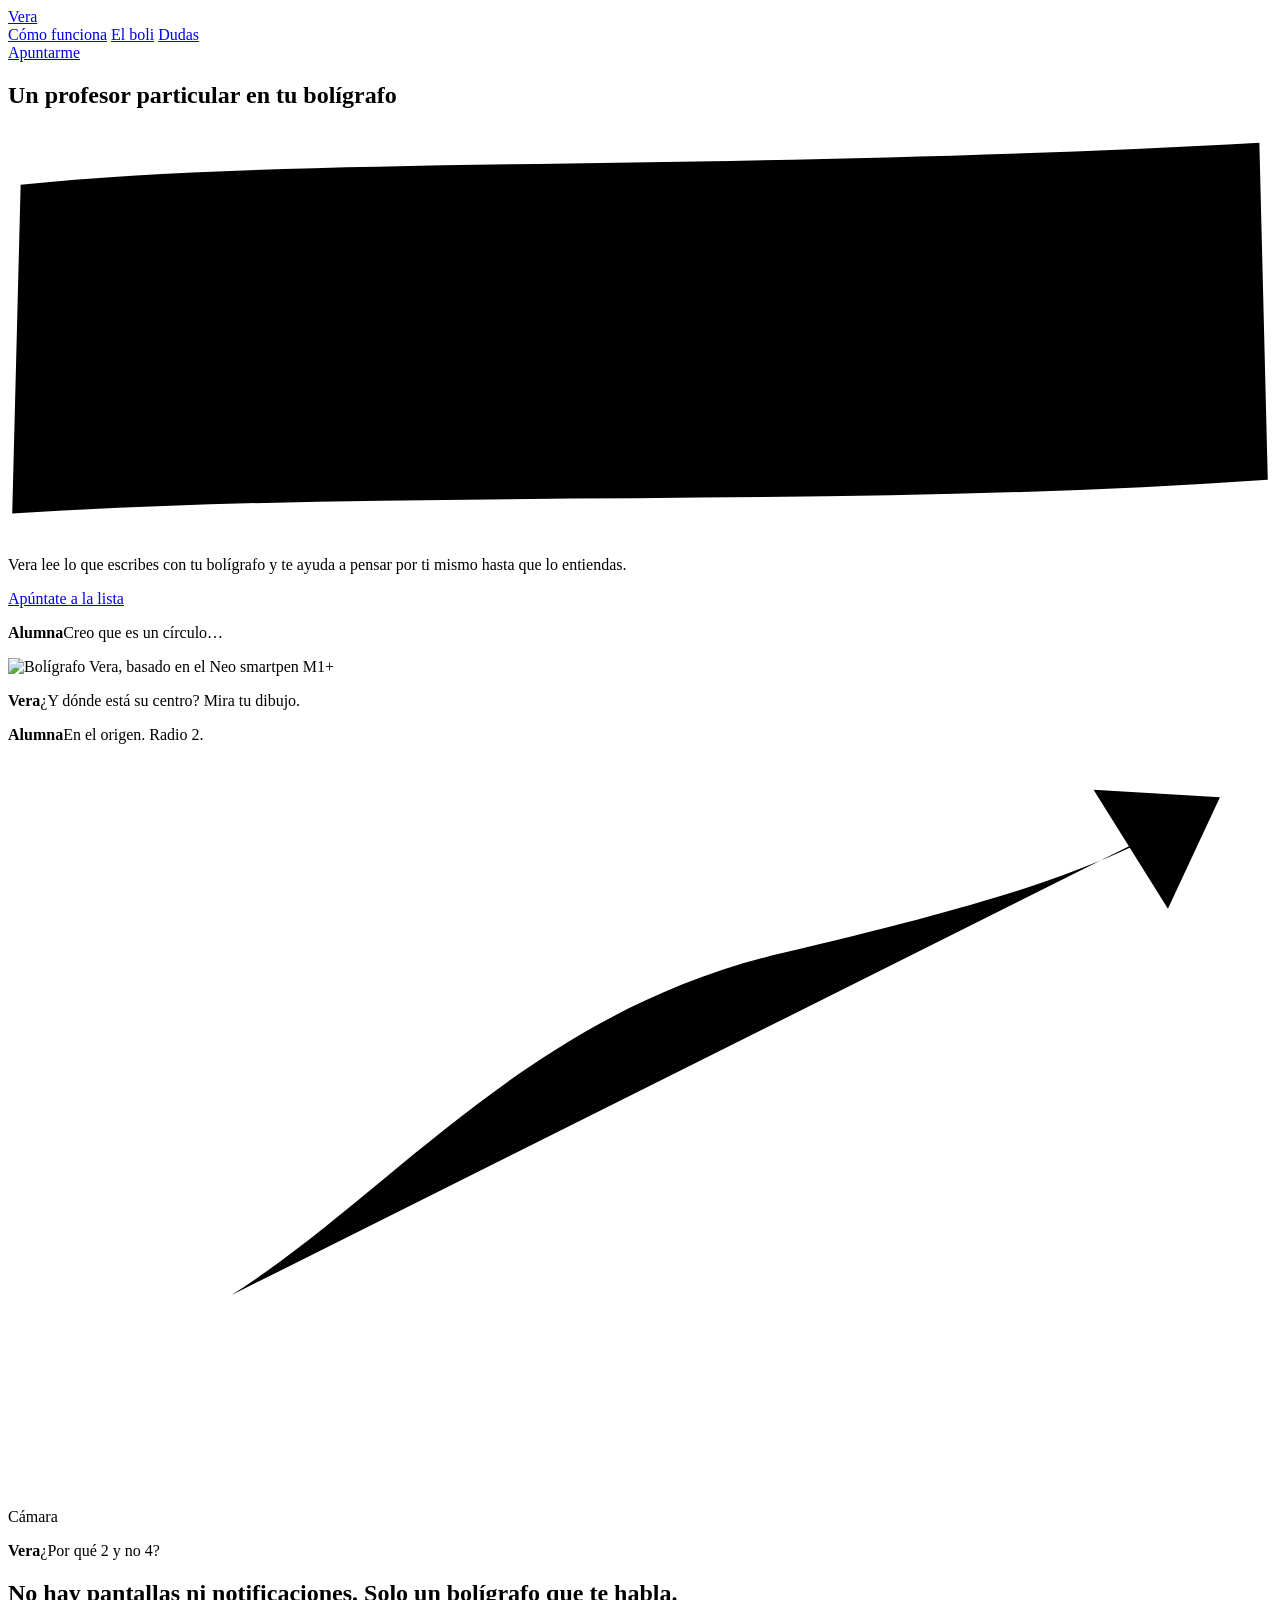
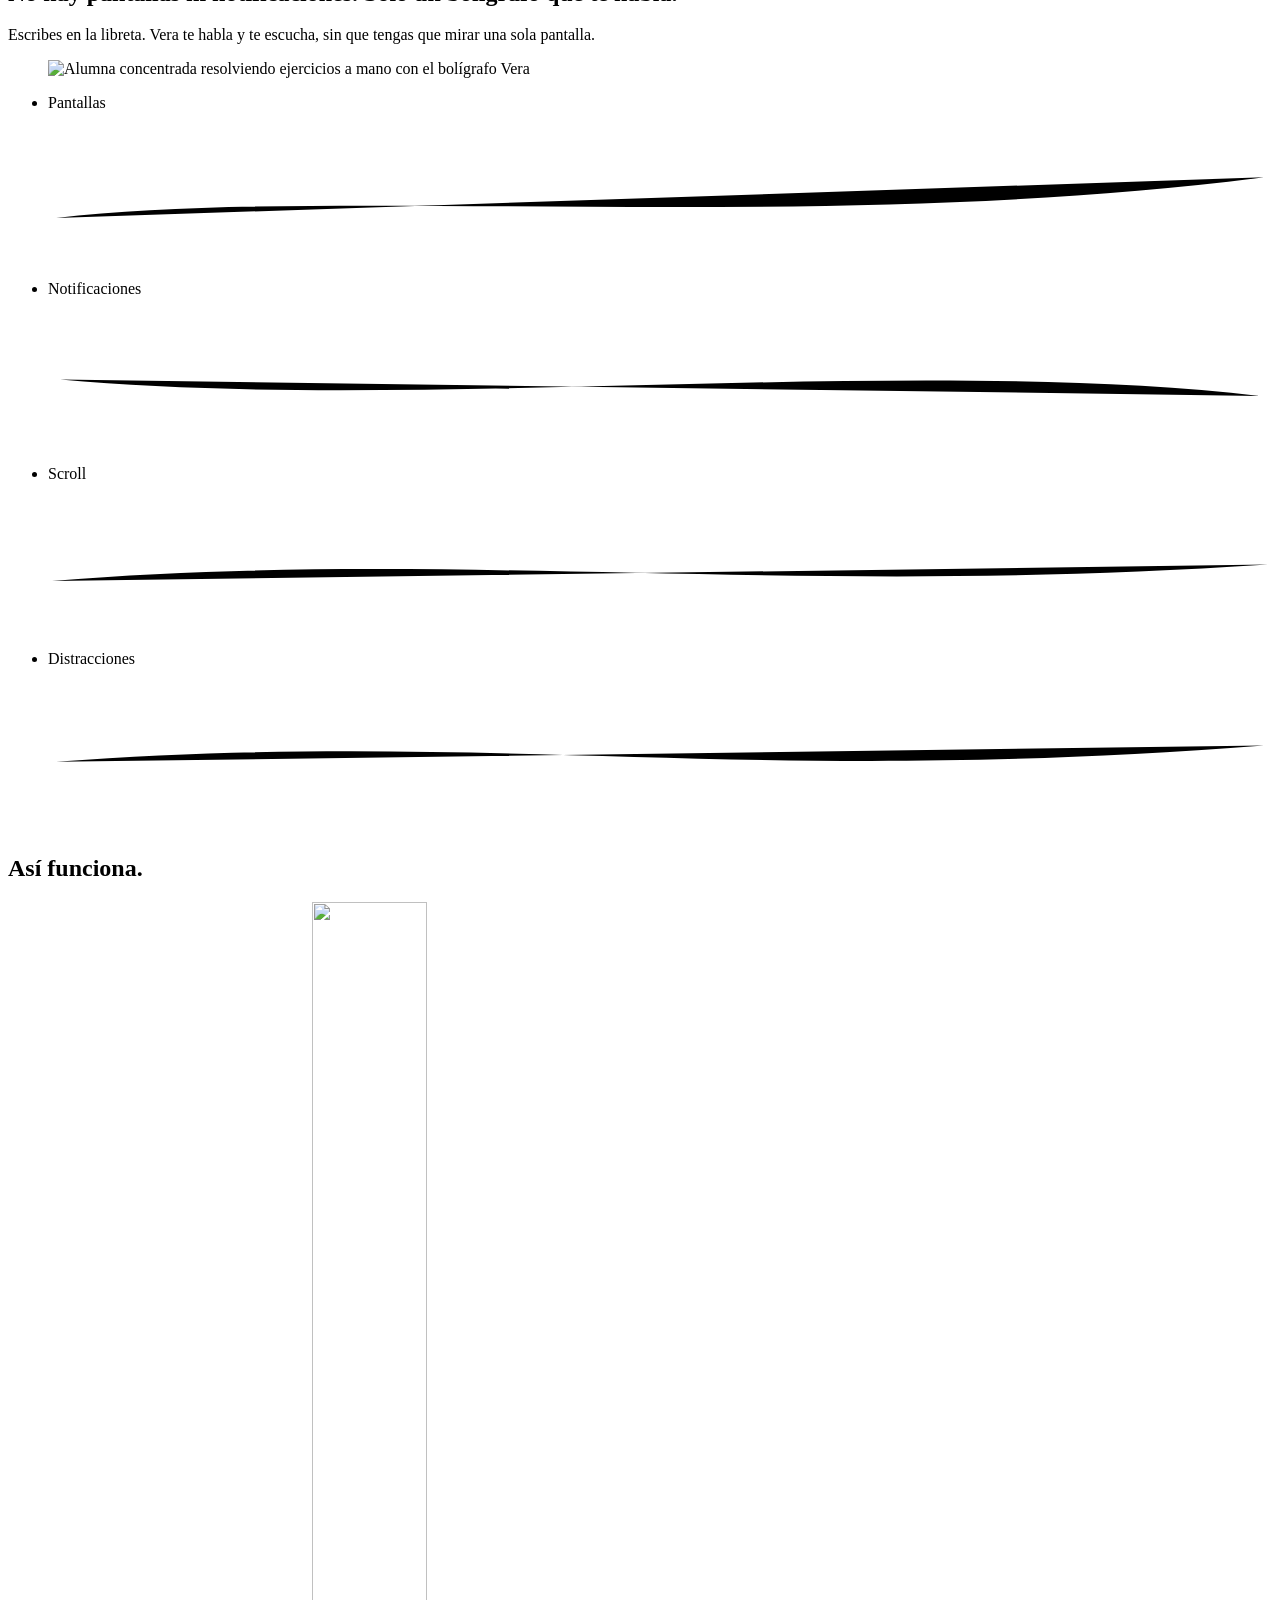
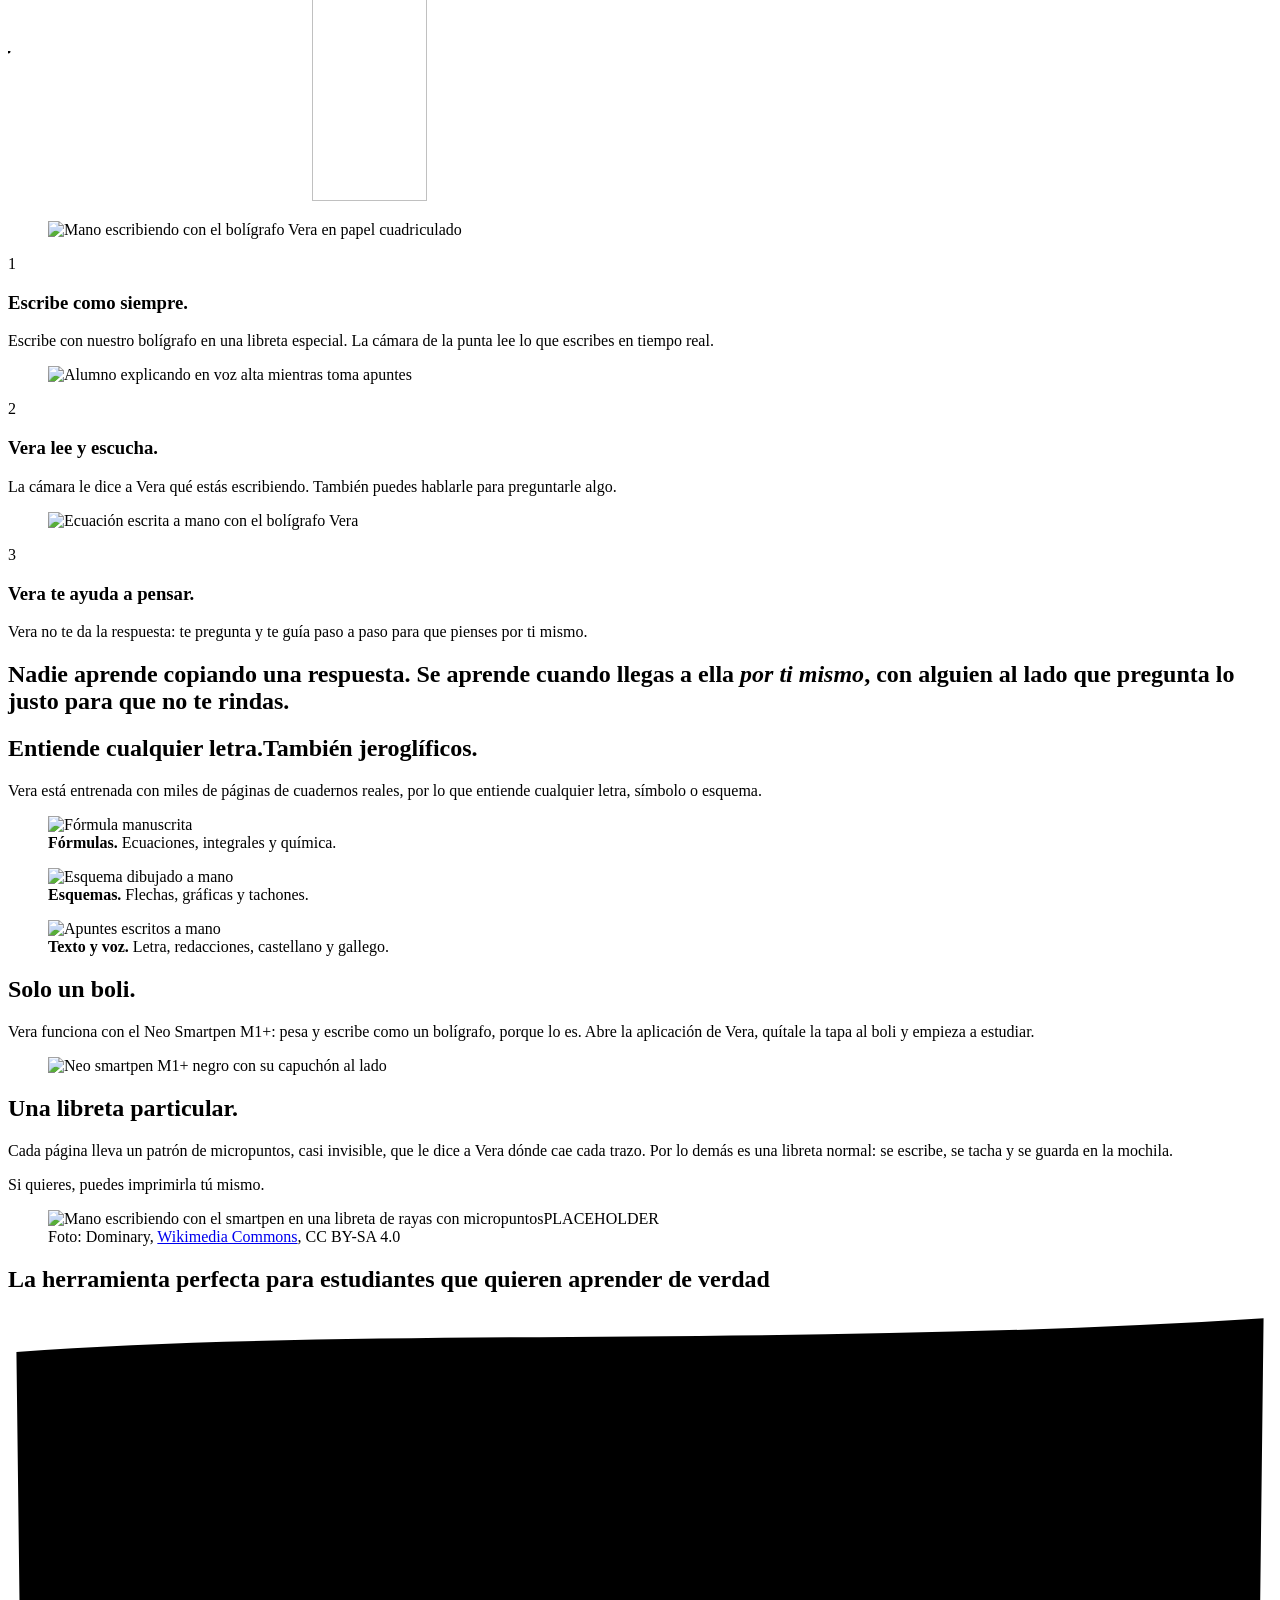
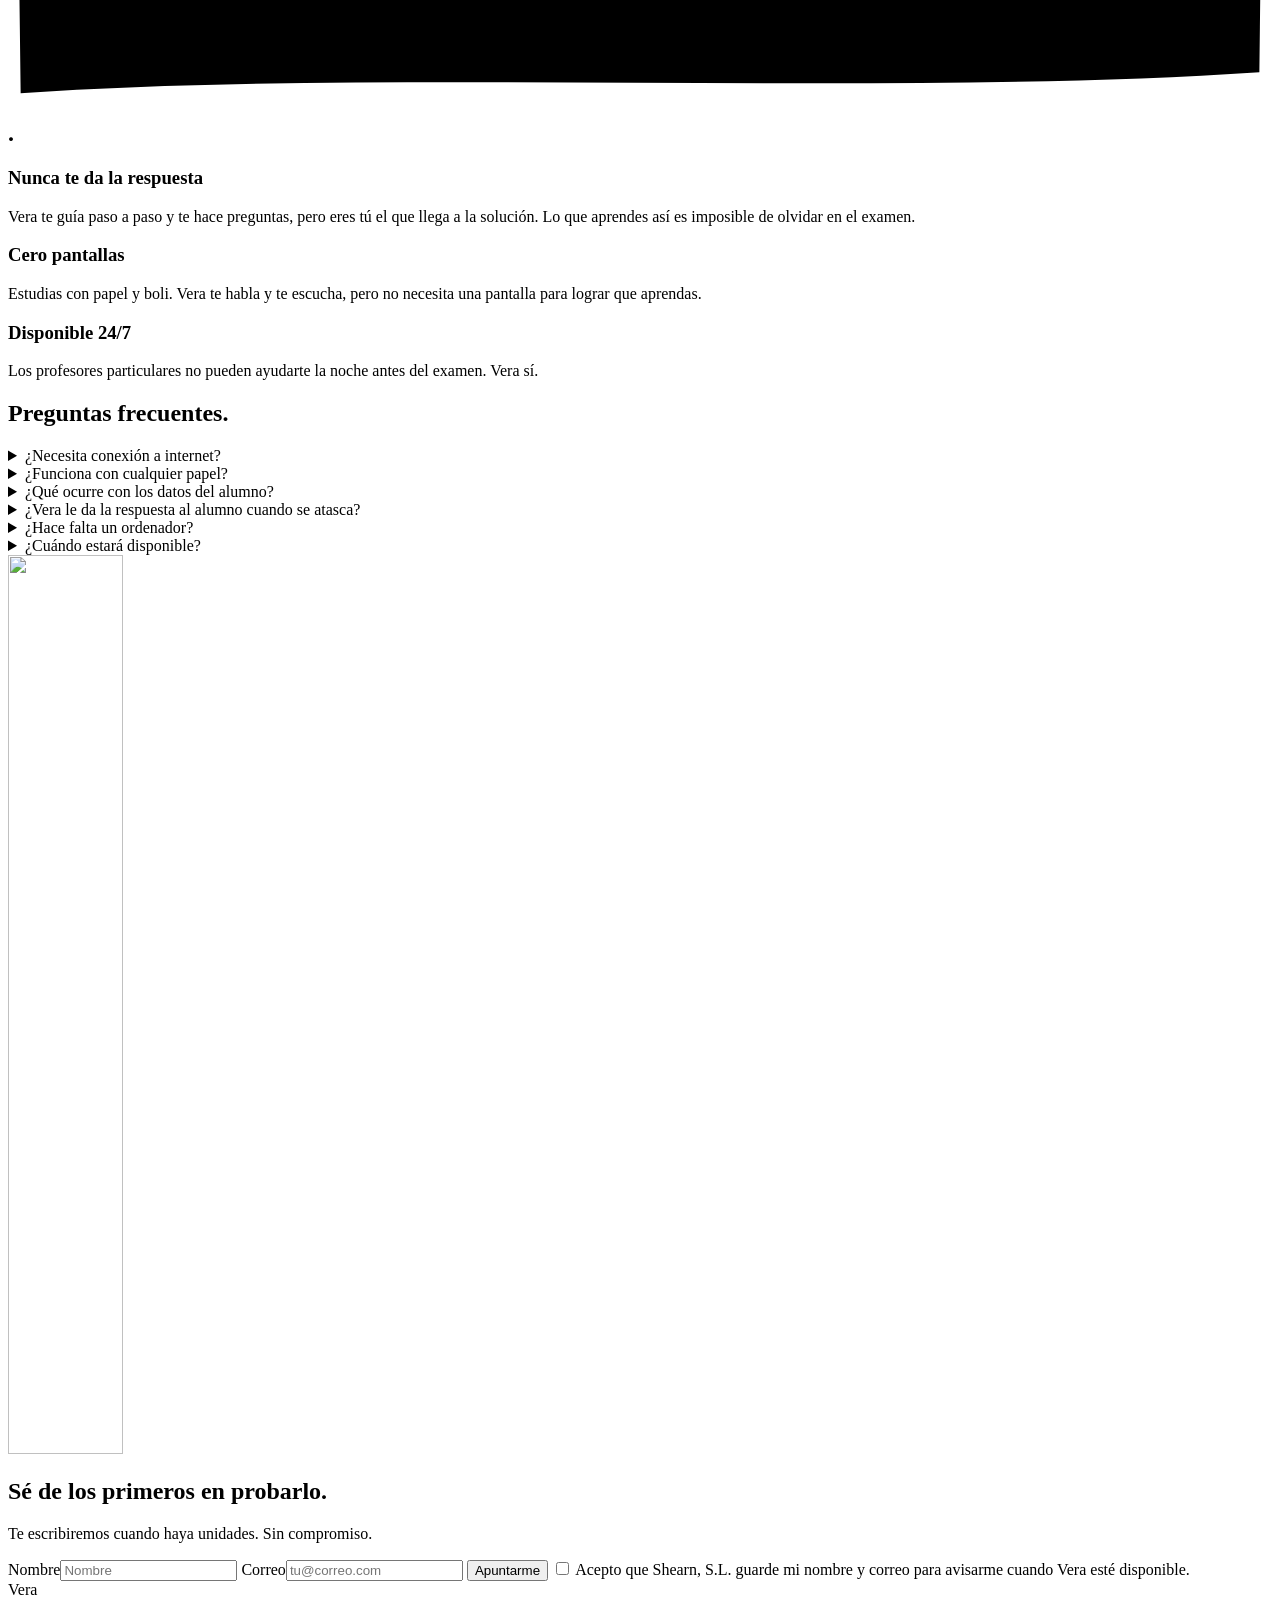
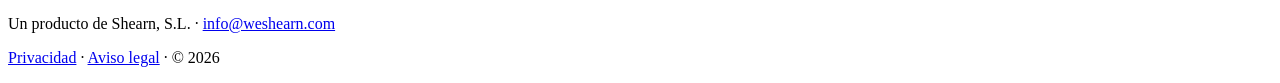
==== public/vera/index.html @ 35febda1 "feat(vera): nueva landing estática de Vera en /vera Trae la landing rediseñada de la rama cese (marc" ====
<!doctype html>
<html lang="es">
<head>
<meta charset="utf-8">
<meta name="viewport" content="width=device-width, initial-scale=1">
<title>Vera · Un profesor particular en tu bolígrafo</title>
<meta name="description" content="Vera es un profesor particular en tu bolígrafo: escucha cómo razonas mientras escribes en papel y te pregunta hasta que lo entiendes. Sin pantalla.">
<link rel="icon" href="/vera/img/favicon.svg" type="image/svg+xml">
<link rel="preconnect" href="https://cdn.jsdelivr.net" crossorigin>
<link rel="modulepreload" href="https://cdn.jsdelivr.net/npm/three@0.160.0/build/three.module.min.js" crossorigin>
<link rel="modulepreload" href="/vera/pen3d.js">
<link rel="preconnect" href="https://fonts.googleapis.com">
<link rel="preconnect" href="https://fonts.gstatic.com" crossorigin>
<link href="https://fonts.googleapis.com/css2?family=Fraunces:opsz,wght,SOFT,WONK@9..144,400..600,0..100,0..1&family=Inter+Tight:wght@400;500;600&family=Caveat:wght@600;700&display=swap" rel="stylesheet">
<link rel="stylesheet" href="/vera/estilos.css">
<link rel="stylesheet" href="/vera/pen3d.css">
</head>
<body>

<header class="bar">
  <a class="wordmark" href="#inicio">Vera</a>
  <nav aria-label="Secciones">
    <a href="#como">Cómo funciona</a>
    <a href="#boli">El boli</a>
    <a href="#dudas">Dudas</a>
  </nav>
  <a class="btn btn-sm" href="#lista">Apuntarme</a>
</header>

<main id="inicio">

  <section class="hero" aria-labelledby="titulo">
    <h1 id="titulo" class="rv">
      <span>Un profesor particular</span>
      <span>en tu <span class="mark">bolígrafo<svg viewBox="0 0 300 100" preserveAspectRatio="none" aria-hidden="true" focusable="false"><path d="M3 18 C 70 11, 170 15, 297 8 L 299 88 C 200 95, 96 90, 1 96 Z"/></svg></span></span>
    </h1>
    <p class="hero-sub rv">Vera lee lo que escribes con tu bolígrafo y te ayuda a pensar por ti mismo hasta que lo entiendas.</p>
    <div class="hero-actions rv">
      <a class="btn" href="#lista">Apúntate a la lista</a>
    </div>

    <div class="pen-stage" aria-label="El bolígrafo Vera con una conversación de ejemplo">
      <p class="bubble b-a"><b>Alumna</b>Creo que es un círculo…</p>
      <div class="pen-3d" data-pen3d data-tilt="18" aria-hidden="true"></div>
      <img class="pen" src="/vera/img/boli-m1.png" alt="Bolígrafo Vera, basado en el Neo smartpen M1+" width="115" height="899">
      <p class="bubble b-v"><b><i class="dot"></i>Vera</b>¿Y dónde está su centro? Mira tu dibujo.</p>
      <p class="bubble b-a2"><b>Alumna</b>En el origen. Radio 2.</p>
      <div class="cam-note" aria-hidden="true">
        <svg viewBox="0 0 170 100" focusable="false"><path class="cn-line" pathLength="1" d="M30 72 C 52 58, 70 34, 104 26 S 148 14, 162 6"/><path class="cn-head" pathLength="1" d="M146 4 L 163 5 L 156 20"/></svg>
        <span>Cámara</span>
      </div>
      <p class="bubble b-v2"><b><i class="dot"></i>Vera</b>¿Por qué 2 y no 4?</p>
    </div>
  </section>

  <section class="quiet" aria-labelledby="t-quiet">
    <h2 id="t-quiet" class="rv">No hay pantallas ni notificaciones. <span class="nowrap">Solo un bolígrafo que te habla.</span></h2>
    <p class="rv">Escribes en la libreta. Vera te habla y te escucha, sin que tengas que mirar una sola pantalla.</p>
    <figure class="wide rv">
      <img src="/vera/img/vera-concentrated.jpg" alt="Alumna concentrada resolviendo ejercicios a mano con el bolígrafo Vera" width="1800" height="1350" loading="lazy">
    </figure>
    <ul class="nopes" aria-label="Lo que Vera no tiene">
      <li class="rv" style="--k:0"><span>Pantallas<svg viewBox="0 0 300 40" preserveAspectRatio="none" aria-hidden="true" focusable="false"><path pathLength="1" d="M2 26 C 70 18, 190 30, 298 16"/></svg></span></li>
      <li class="rv" style="--k:1"><span>Notificaciones<svg viewBox="0 0 300 40" preserveAspectRatio="none" aria-hidden="true" focusable="false"><path pathLength="1" d="M3 20 C 90 28, 210 14, 297 24"/></svg></span></li>
      <li class="rv" style="--k:2"><span>Scroll<svg viewBox="0 0 300 40" preserveAspectRatio="none" aria-hidden="true" focusable="false"><path pathLength="1" d="M1 24 C 100 16, 180 28, 299 20"/></svg></span></li>
      <li class="rv" style="--k:3"><span>Distracciones<svg viewBox="0 0 300 40" preserveAspectRatio="none" aria-hidden="true" focusable="false"><path pathLength="1" d="M2 23 C 110 15, 170 29, 298 19"/></svg></span></li>
    </ul>
  </section>

  <section id="como" class="how" aria-labelledby="t-como">
    <h2 id="t-como" class="center rv">Así funciona.</h2>
    <div class="trail">
      <svg class="trail-svg" aria-hidden="true" focusable="false"><path class="trail-ink"/><circle class="trail-cap trail-tip" r="2.5"/></svg>
      <img class="trail-pen" src="/vera/img/boli-m1.png" alt="" aria-hidden="true" width="115" height="899">
      <article class="tstep">
        <figure class="rv"><img src="/vera/img/vera-writing.jpg" alt="Mano escribiendo con el bolígrafo Vera en papel cuadriculado" width="1600" height="569" loading="lazy" style="object-position:62% 50%"></figure>
        <span class="num" aria-hidden="true">1</span>
        <div class="ttext rv">
          <h3>Escribe como siempre.</h3>
          <p>Escribe con nuestro bolígrafo en una libreta especial. La cámara de la punta lee lo que escribes en tiempo real.</p>
        </div>
      </article>
      <article class="tstep flip">
        <figure class="rv"><img src="/vera/img/recog-language.jpg" alt="Alumno explicando en voz alta mientras toma apuntes" width="1800" height="1350" loading="lazy" style="object-position:55% 45%"></figure>
        <span class="num" aria-hidden="true">2</span>
        <div class="ttext rv">
          <h3>Vera lee y escucha.</h3>
          <p>La cámara le dice a Vera qué estás escribiendo. También puedes hablarle para preguntarle algo.</p>
        </div>
      </article>
      <article class="tstep">
        <figure class="rv"><img src="/vera/img/recog-math.jpg" alt="Ecuación escrita a mano con el bolígrafo Vera" width="711" height="762" loading="lazy" style="object-position:50% 62%"></figure>
        <span class="num" aria-hidden="true">3</span>
        <div class="ttext rv">
          <h3>Vera te ayuda a pensar.</h3>
          <p>Vera no te da la respuesta: te pregunta y te guía paso a paso para que pienses por ti mismo.</p>
        </div>
      </article>
    </div>
  </section>

  <section class="fill" aria-labelledby="t-fill">
    <div class="fill-pin">
      <h2 id="t-fill" class="fill-text">Nadie aprende copiando una respuesta. Se aprende cuando llegas a ella <em>por ti mismo</em>, con alguien al lado que pregunta lo justo para que no te rindas.</h2>
    </div>
  </section>

  <section class="reads" aria-labelledby="t-reads">
    <h2 id="t-reads" class="center rv">Entiende cualquier letra.<span class="also">También <span class="hand">jeroglíficos.</span></span></h2>
    <p class="center sub rv">Vera está entrenada con miles de páginas de cuadernos reales, por lo que entiende cualquier letra, símbolo o esquema.</p>
    <div class="trio">
      <figure class="rv"><img src="/vera/img/recog-math.jpg" alt="Fórmula manuscrita" width="711" height="762" loading="lazy"><figcaption><b>Fórmulas.</b> Ecuaciones, integrales y química.</figcaption></figure>
      <figure class="rv"><img src="/vera/img/recog-diagrams.jpg" alt="Esquema dibujado a mano" width="1600" height="1056" loading="lazy" style="object-position:40% 50%"><figcaption><b>Esquemas.</b> Flechas, gráficas y tachones.</figcaption></figure>
      <figure class="rv"><img src="/vera/img/recog-language.jpg" alt="Apuntes escritos a mano" width="1800" height="1350" loading="lazy" style="object-position:62% 50%"><figcaption><b>Texto y voz.</b> Letra, redacciones, castellano y gallego.</figcaption></figure>
    </div>
  </section>

  <section id="boli" class="pen-spec" aria-labelledby="t-boli">
    <div class="spec-text">
      <h2 id="t-boli" class="rv">Solo un boli.</h2>
      <p class="rv">Vera funciona con el Neo Smartpen M1+: pesa y escribe como un bolígrafo, porque lo es. Abre la aplicación de Vera, quítale la tapa al boli y empieza a estudiar.</p>
    </div>
    <figure class="rv"><img src="/vera/img/boli-negro.jpg" alt="Neo smartpen M1+ negro con su capuchón al lado" width="1000" height="600" loading="lazy"></figure>
  </section>

  <section class="pen-spec pen-spec-next flip" aria-labelledby="t-libreta">
    <div class="spec-text">
      <h2 id="t-libreta" class="rv">Una libreta particular.</h2>
      <p class="rv">Cada página lleva un patrón de micropuntos, casi invisible, que le dice a Vera dónde cae cada trazo. Por lo demás es una libreta normal: se escribe, se tacha y se guarda en la mochila.</p>
      <p class="print rv">Si quieres, puedes imprimirla tú mismo.</p>
    </div>
    <figure class="rv">
      <div class="ph"><img src="/vera/img/libreta-neo.jpg" alt="Mano escribiendo con el smartpen en una libreta de rayas con micropuntos" width="1600" height="961" loading="lazy"><span aria-hidden="true">PLACEHOLDER</span></div>
      <figcaption class="credit">Foto: Dominary, <a href="https://commons.wikimedia.org/wiki/File:Neo_smartpen_capture_what_is_written_on_paper.jpg">Wikimedia Commons</a>, CC BY-SA 4.0</figcaption>
    </figure>
  </section>

  <section class="who" aria-labelledby="t-who">
    <h2 id="t-who" class="center rv">La herramienta perfecta para estudiantes que quieren aprender <span class="mark">de verdad<svg viewBox="0 0 300 100" preserveAspectRatio="none" aria-hidden="true" focusable="false"><path d="M2 14 C 80 8, 190 13, 298 6 L 297 90 C 210 96, 90 89, 3 95 Z"/></svg></span>.</h2>
    <div class="who-cols">
      <div class="rv"><h3>Nunca te da la respuesta</h3><p>Vera te guía paso a paso y te hace preguntas, pero eres tú el que llega a la solución. Lo que aprendes así es imposible de olvidar en el examen.</p></div>
      <div class="rv"><h3>Cero pantallas</h3><p>Estudias con papel y boli. Vera te habla y te escucha, pero no necesita una pantalla para lograr que aprendas.</p></div>
      <div class="rv"><h3>Disponible 24/7</h3><p>Los profesores particulares no pueden ayudarte la noche antes del examen. Vera sí.</p></div>
    </div>
  </section>

  <section id="dudas" class="faq" aria-labelledby="t-dudas">
    <h2 id="t-dudas" class="center rv">Preguntas frecuentes.</h2>
    <div class="acc rv">
      <details>
        <summary>¿Necesita conexión a internet?</summary>
        <p>Sí. Basta con una conexión wifi básica o con el punto de acceso de un móvil. El procesamiento se realiza en nuestros servidores, por lo que el alumno no necesita consultar ninguna pantalla.</p>
      </details>
      <details>
        <summary>¿Funciona con cualquier papel?</summary>
        <p>No. Vera utiliza un papel especial con micrograbados que permiten identificar con precisión dónde escribe el alumno. Es económico y está incluido en la suscripción.</p>
      </details>
      <details>
        <summary>¿Qué ocurre con los datos del alumno?</summary>
        <p>Los ejercicios y las conversaciones quedan vinculados a la cuenta del centro o del tutor. Cumplimos con el RGPD y la LOPDGDD. Además, los datos de los alumnos nunca se utilizan para entrenar modelos de inteligencia artificial de uso general.</p>
      </details>
      <details>
        <summary>¿Vera le da la respuesta al alumno cuando se atasca?</summary>
        <p>No. Vera no resuelve los ejercicios por el alumno. Cuando detecta una dificultad, adapta la pregunta y ofrece orientación para ayudarle a avanzar por sí mismo, sin revelar la solución.</p>
      </details>
      <details>
        <summary>¿Hace falta un ordenador?</summary>
        <p>No necesariamente. El bolígrafo se conecta a la aplicación de Vera, disponible tanto en ordenadores como en móviles. El alumno puede trabajar sin mirar ninguna pantalla: basta con dejar el dispositivo boca abajo o utilizar unos auriculares para escuchar las indicaciones mientras escribe.</p>
      </details>
      <details>
        <summary>¿Cuándo estará disponible?</summary>
        <p>A lo largo de 2026 comenzaremos a distribuir las primeras unidades para programas piloto. Las plazas se asignarán por orden de inscripción, con prioridad para academias y centros educativos. Los envíos estarán disponibles en toda España, con entrega en aproximadamente una semana.</p>
      </details>
    </div>
  </section>

  <section id="lista" class="cta" aria-labelledby="t-lista">
    <div class="cta-pen rv" aria-hidden="true">
      <div class="pen-3d" data-pen3d data-tilt="-24" data-fill="0.66" data-intro="0" data-lazy></div>
      <img class="pen-small" src="/vera/img/boli-m1.png" alt="" width="115" height="899" loading="lazy">
    </div>
    <h2 id="t-lista" class="rv">Sé de los primeros en probarlo.</h2>
    <p class="rv">Te escribiremos cuando haya unidades. Sin compromiso.</p>
    <form class="wait rv" action="mailto:info@weshearn.com" method="get">
      <label><span class="sr">Nombre</span><input name="nombre" placeholder="Nombre" autocomplete="name" required></label>
      <label><span class="sr">Correo</span><input name="correo" type="email" placeholder="tu@correo.com" autocomplete="email" required></label>
      <button class="btn" type="submit">Apuntarme</button>
      <label class="check"><input type="checkbox" required> <span>Acepto que Shearn, S.L. guarde mi nombre y correo para avisarme cuando Vera esté disponible.</span></label>
    </form>
  </section>

</main>

<footer class="foot">
  <span class="wordmark">Vera</span>
  <p>Un producto de Shearn, S.L. · <a href="mailto:info@weshearn.com">info@weshearn.com</a></p>
  <p><a href="https://weshearn.com/privacidad">Privacidad</a> · <a href="https://weshearn.com/aviso-legal">Aviso legal</a> · © 2026</p>
</footer>

<script src="/vera/main.js" defer></script>
<script type="module" src="/vera/pen3d.js"></script>
</body>
</html>
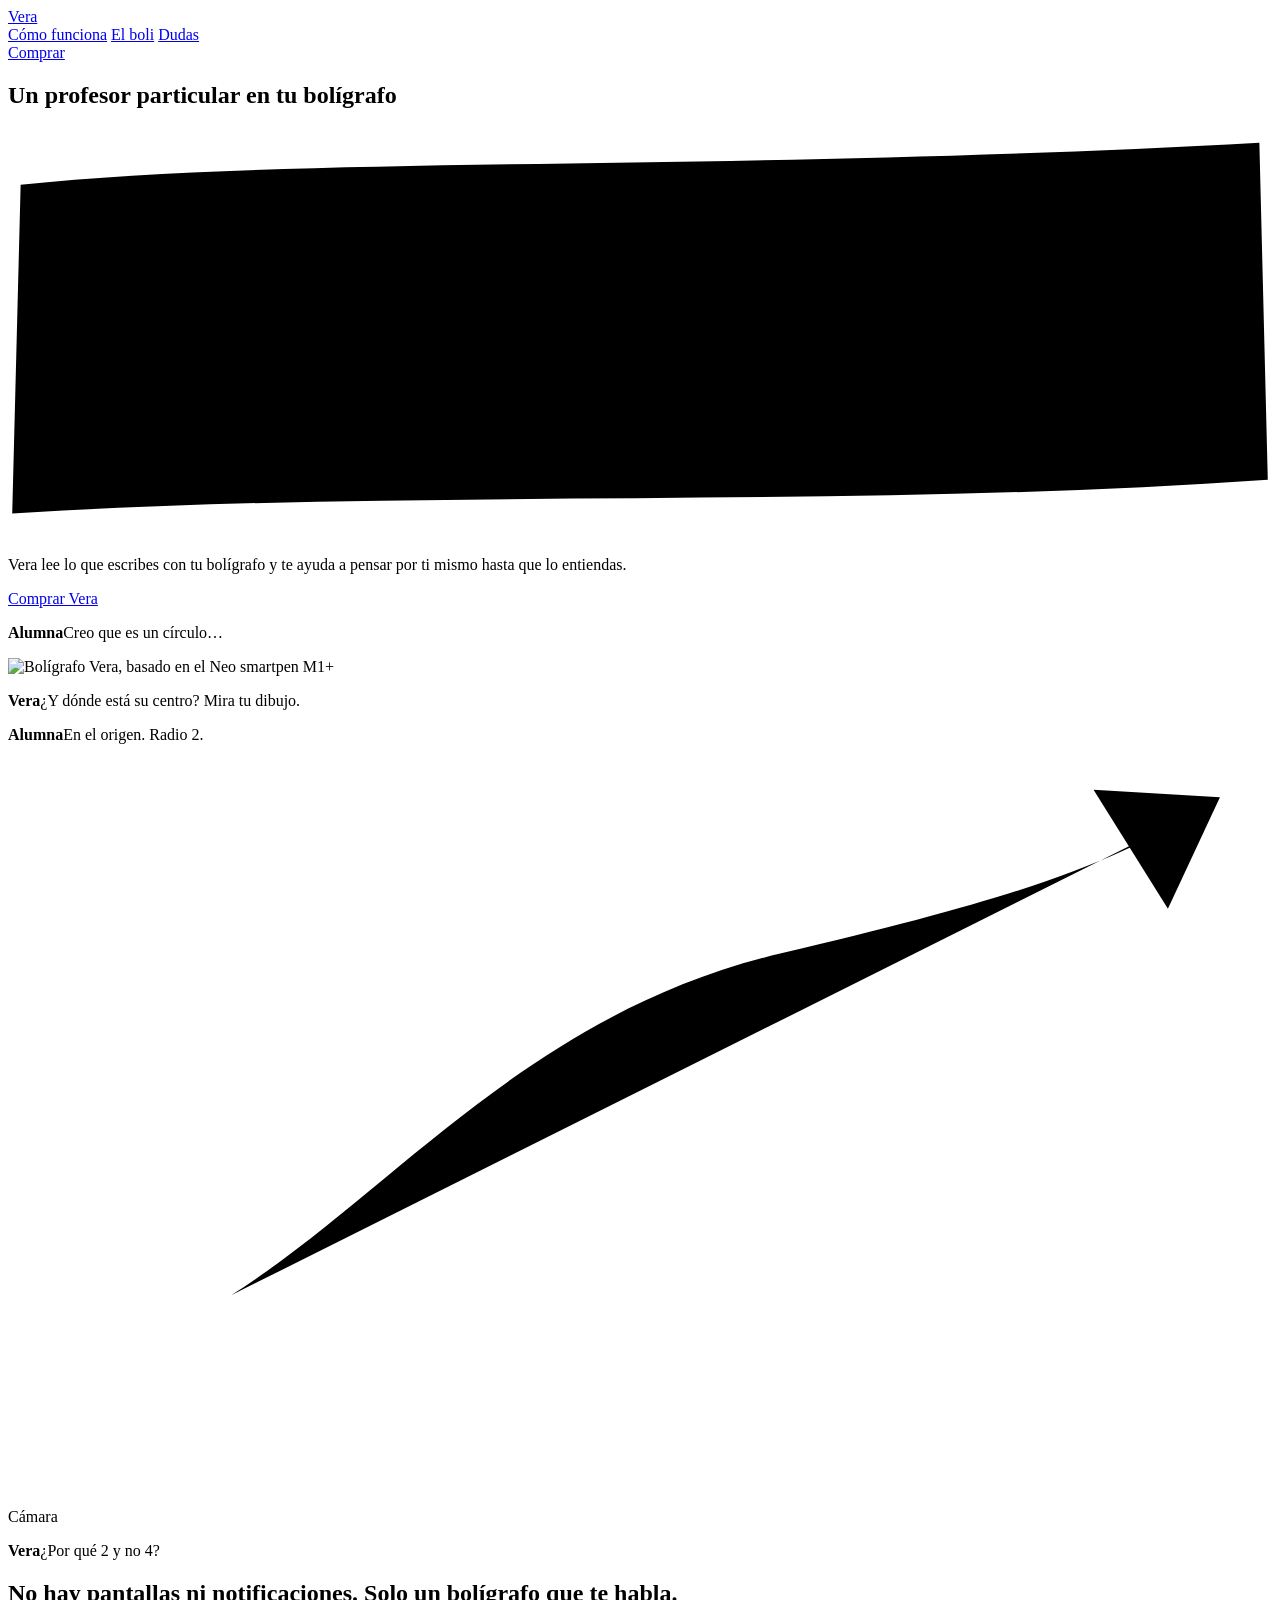
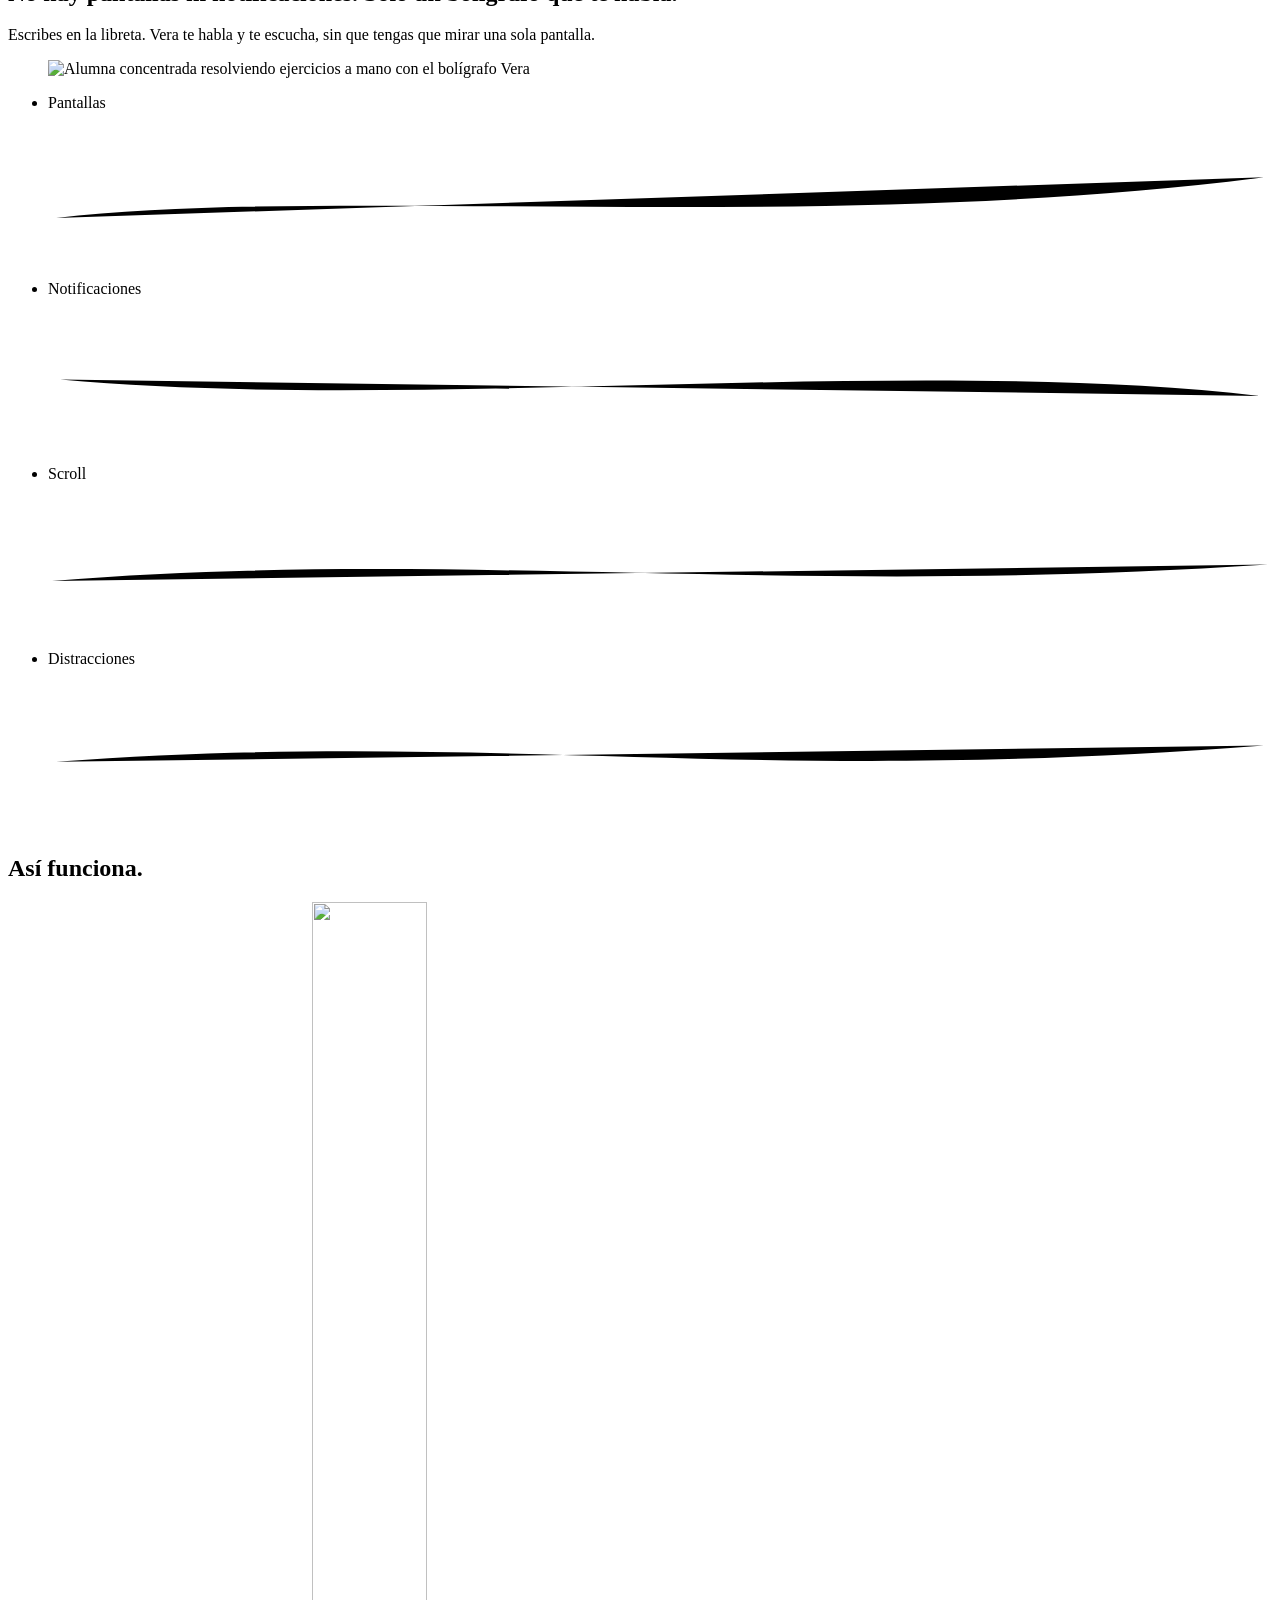
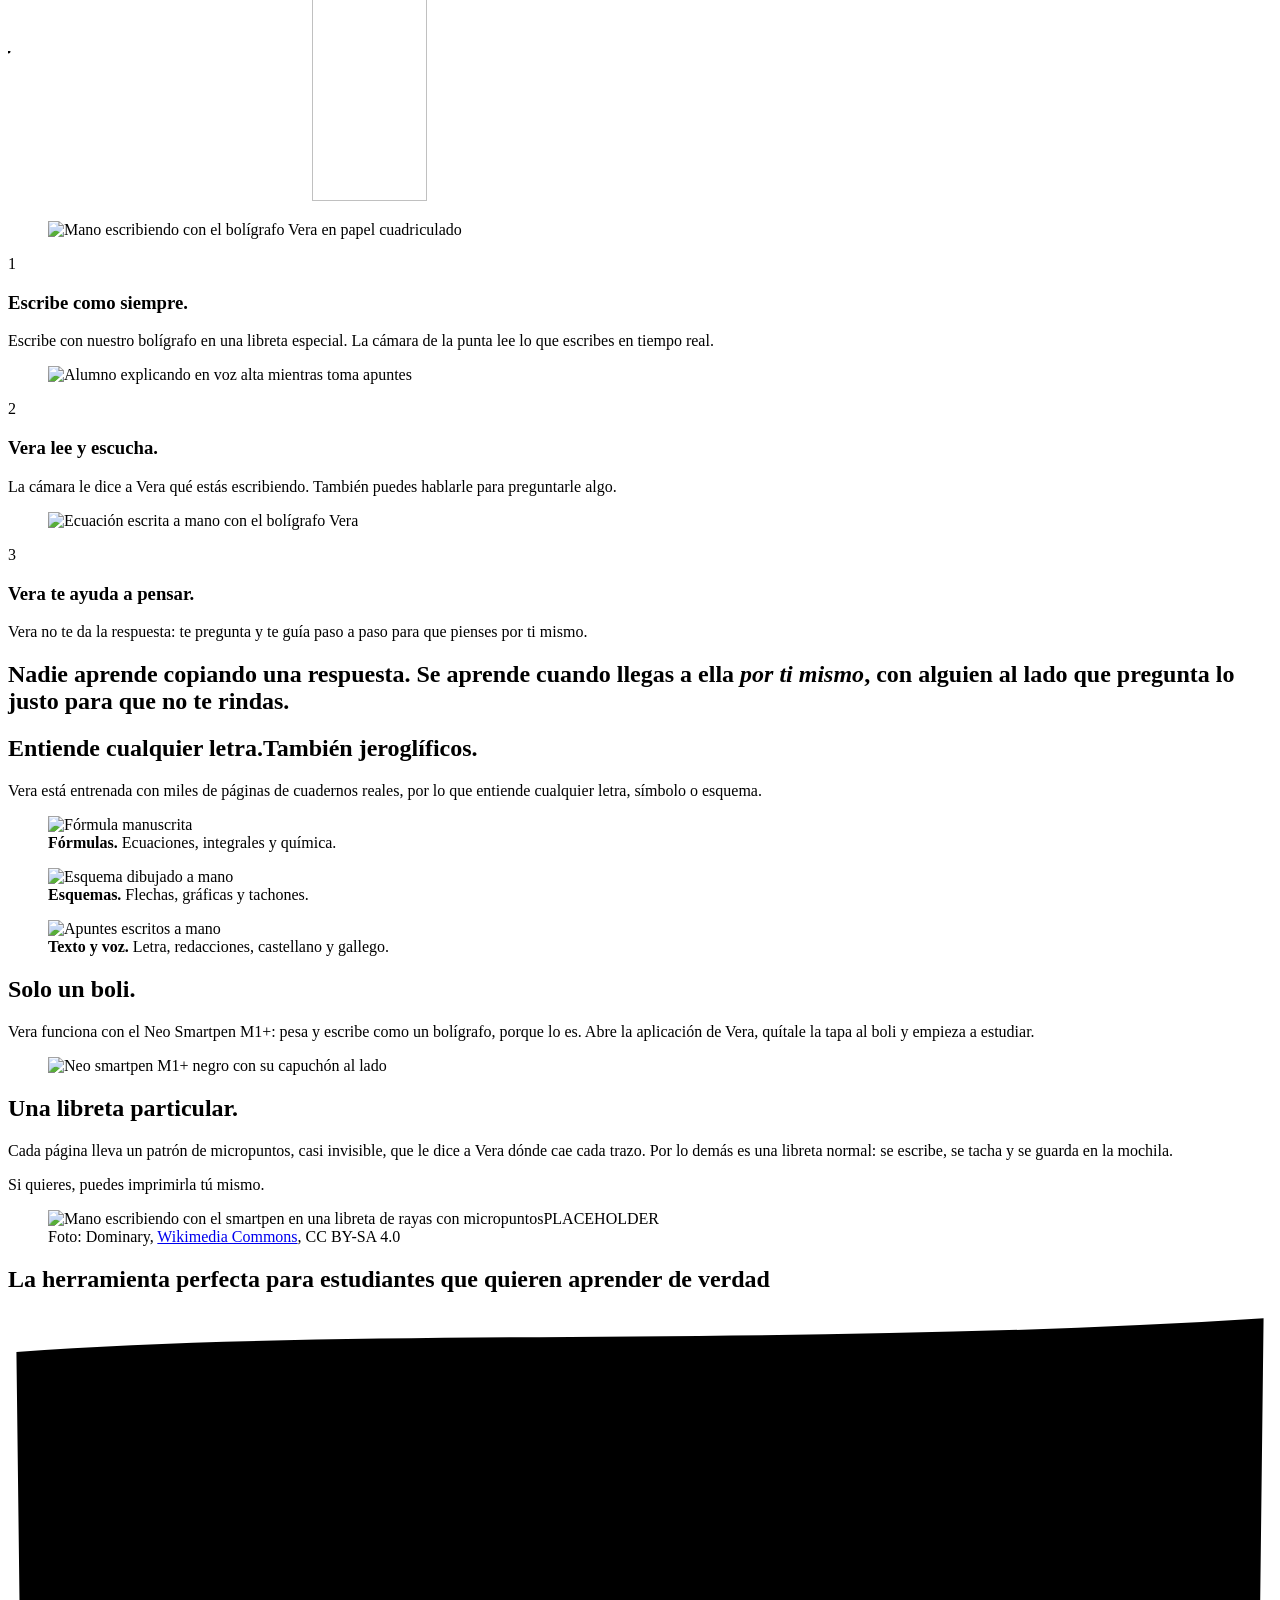
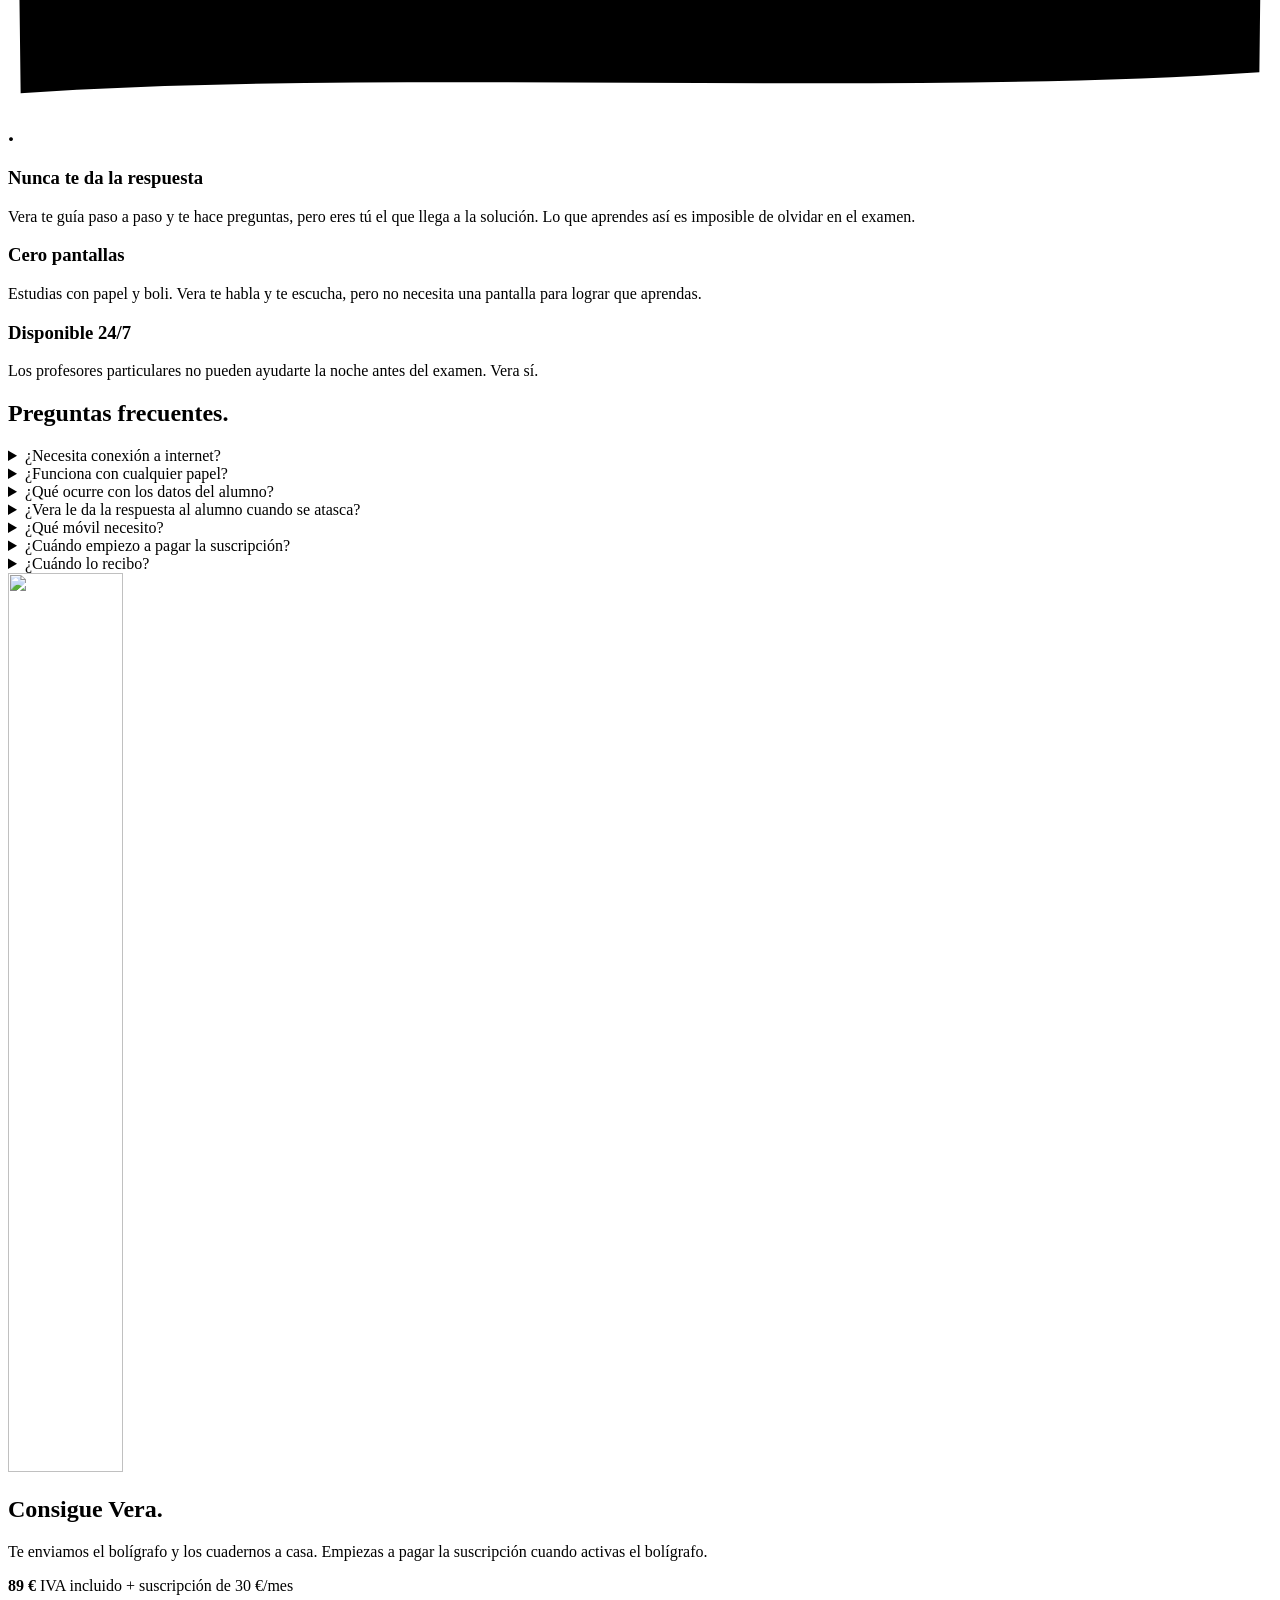
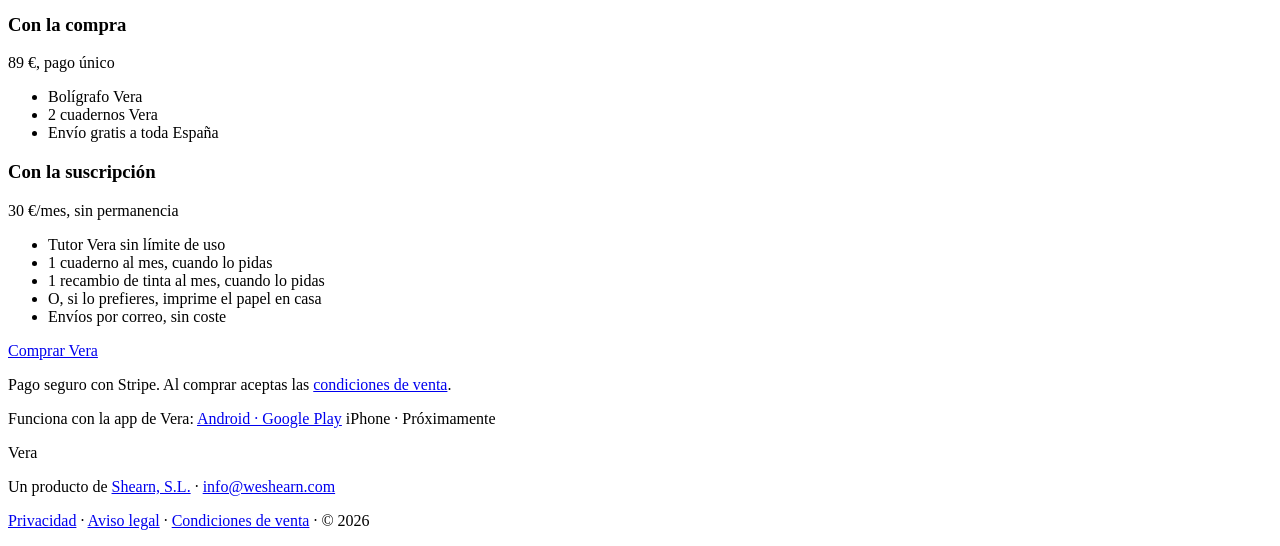
==== commit fe43f109: "feat(vera): la landing nueva mantiene lo que hay en producción La rama cese salió de una base anteri" ====
--- a/public/vera/index.html
+++ b/public/vera/index.html
@@ -5,6 +5,13 @@
 <meta name="viewport" content="width=device-width, initial-scale=1">
 <title>Vera · Un profesor particular en tu bolígrafo</title>
 <meta name="description" content="Vera es un profesor particular en tu bolígrafo: escucha cómo razonas mientras escribes en papel y te pregunta hasta que lo entiendes. Sin pantalla.">
+<meta property="og:type" content="website">
+<meta property="og:locale" content="es_ES">
+<meta property="og:title" content="Vera · Un profesor particular en tu bolígrafo">
+<meta property="og:description" content="Vera es un profesor particular en tu bolígrafo: escucha cómo razonas mientras escribes en papel y te pregunta hasta que lo entiendes. Sin pantalla.">
+<meta name="twitter:card" content="summary_large_image">
+<meta name="twitter:title" content="Vera · Un profesor particular en tu bolígrafo">
+<meta name="twitter:description" content="Vera es un profesor particular en tu bolígrafo: escucha cómo razonas mientras escribes en papel y te pregunta hasta que lo entiendes. Sin pantalla.">
 <link rel="icon" href="/vera/img/favicon.svg" type="image/svg+xml">
 <link rel="preconnect" href="https://cdn.jsdelivr.net" crossorigin>
 <link rel="modulepreload" href="https://cdn.jsdelivr.net/npm/three@0.160.0/build/three.module.min.js" crossorigin>
@@ -24,7 +31,7 @@
     <a href="#boli">El boli</a>
     <a href="#dudas">Dudas</a>
   </nav>
-  <a class="btn btn-sm" href="#lista">Apuntarme</a>
+  <a class="btn btn-sm" href="#comprar">Comprar</a>
 </header>
 
 <main id="inicio">
@@ -36,7 +43,7 @@
     </h1>
     <p class="hero-sub rv">Vera lee lo que escribes con tu bolígrafo y te ayuda a pensar por ti mismo hasta que lo entiendas.</p>
     <div class="hero-actions rv">
-      <a class="btn" href="#lista">Apúntate a la lista</a>
+      <a class="btn" href="#comprar">Comprar Vera</a>
     </div>
 
     <div class="pen-stage" aria-label="El bolígrafo Vera con una conversación de ejemplo">
@@ -153,7 +160,7 @@
       </details>
       <details>
         <summary>¿Funciona con cualquier papel?</summary>
-        <p>No. Vera utiliza un papel especial con micrograbados que permiten identificar con precisión dónde escribe el alumno. Es económico y está incluido en la suscripción.</p>
+        <p>No. Vera utiliza un papel especial con micrograbados que permiten identificar con precisión dónde escribe el alumno. Con la compra vienen 2 cuadernos y la suscripción incluye 1 cuaderno al mes, que te enviamos por correo cuando lo pidas. Si lo prefieres, también puedes imprimir el papel en casa con una impresora láser: te enviamos el archivo.</p>
       </details>
       <details>
         <summary>¿Qué ocurre con los datos del alumno?</summary>
@@ -164,37 +171,51 @@
         <p>No. Vera no resuelve los ejercicios por el alumno. Cuando detecta una dificultad, adapta la pregunta y ofrece orientación para ayudarle a avanzar por sí mismo, sin revelar la solución.</p>
       </details>
       <details>
-        <summary>¿Hace falta un ordenador?</summary>
-        <p>No necesariamente. El bolígrafo se conecta a la aplicación de Vera, disponible tanto en ordenadores como en móviles. El alumno puede trabajar sin mirar ninguna pantalla: basta con dejar el dispositivo boca abajo o utilizar unos auriculares para escuchar las indicaciones mientras escribe.</p>
-      </details>
-      <details>
-        <summary>¿Cuándo estará disponible?</summary>
-        <p>A lo largo de 2026 comenzaremos a distribuir las primeras unidades para programas piloto. Las plazas se asignarán por orden de inscripción, con prioridad para academias y centros educativos. Los envíos estarán disponibles en toda España, con entrega en aproximadamente una semana.</p>
-      </details>
-    </div>
-  </section>
-
-  <section id="lista" class="cta" aria-labelledby="t-lista">
+        <summary>¿Qué móvil necesito?</summary>
+        <p>Un móvil o tableta Android con Bluetooth, donde instalas la app de Vera desde Google Play. La app para iPhone y iPad llegará próximamente. El alumno puede trabajar sin mirar ninguna pantalla: basta con dejar el dispositivo boca abajo o utilizar unos auriculares para escuchar las indicaciones mientras escribe.</p>
+      </details>
+      <details>
+        <summary>¿Cuándo empiezo a pagar la suscripción?</summary>
+        <p>Al comprar solo pagas el bolígrafo (89 €). La suscripción de 30 €/mes empieza cuando activas el bolígrafo y, como tarde, a los 15 días de la compra. No hay permanencia: la cancelas cuando quieras.</p>
+      </details>
+      <details>
+        <summary>¿Cuándo lo recibo?</summary>
+        <p>Lo enviamos a cualquier dirección de España sin gastos de envío. El plazo máximo de entrega es de 30 días desde la compra. Tienes 14 días para devolverlo si no te convence.</p>
+      </details>
+    </div>
+  </section>
+
+  <section id="comprar" class="cta" aria-labelledby="t-comprar">
     <div class="cta-pen rv" aria-hidden="true">
       <div class="pen-3d" data-pen3d data-tilt="-24" data-fill="0.66" data-intro="0" data-lazy></div>
       <img class="pen-small" src="/vera/img/boli-m1.png" alt="" width="115" height="899" loading="lazy">
     </div>
-    <h2 id="t-lista" class="rv">Sé de los primeros en probarlo.</h2>
-    <p class="rv">Te escribiremos cuando haya unidades. Sin compromiso.</p>
-    <form class="wait rv" action="mailto:info@weshearn.com" method="get">
-      <label><span class="sr">Nombre</span><input name="nombre" placeholder="Nombre" autocomplete="name" required></label>
-      <label><span class="sr">Correo</span><input name="correo" type="email" placeholder="tu@correo.com" autocomplete="email" required></label>
-      <button class="btn" type="submit">Apuntarme</button>
-      <label class="check"><input type="checkbox" required> <span>Acepto que Shearn, S.L. guarde mi nombre y correo para avisarme cuando Vera esté disponible.</span></label>
-    </form>
+    <h2 id="t-comprar" class="rv">Consigue Vera.</h2>
+    <p class="rv">Te enviamos el bolígrafo y los cuadernos a casa. Empiezas a pagar la suscripción cuando activas el bolígrafo.</p>
+    <p class="price rv"><b>89 €</b> IVA incluido <span>+ suscripción de 30 €/mes</span></p>
+    <div class="plans rv">
+      <div>
+        <h3>Con la compra</h3>
+        <p>89 €, pago único</p>
+        <ul><li>Bolígrafo Vera</li><li>2 cuadernos Vera</li><li>Envío gratis a toda España</li></ul>
+      </div>
+      <div>
+        <h3>Con la suscripción</h3>
+        <p>30 €/mes, sin permanencia</p>
+        <ul><li>Tutor Vera sin límite de uso</li><li>1 cuaderno al mes, cuando lo pidas</li><li>1 recambio de tinta al mes, cuando lo pidas</li><li>O, si lo prefieres, imprime el papel en casa</li><li>Envíos por correo, sin coste</li></ul>
+      </div>
+    </div>
+    <a class="btn btn-buy rv" href="https://buy.stripe.com/bJe5kF0sl68w63R8Qc9AA00">Comprar Vera</a>
+    <p class="fine rv">Pago seguro con Stripe. Al comprar aceptas las <a href="/condiciones">condiciones de venta</a>.</p>
+    <p class="apps rv">Funciona con la app de Vera: <a href="https://play.google.com/store/apps/details?id=com.weshearn.vera" target="_blank" rel="noopener noreferrer">Android · Google Play</a> <span>iPhone · Próximamente</span></p>
   </section>
 
 </main>
 
 <footer class="foot">
   <span class="wordmark">Vera</span>
-  <p>Un producto de Shearn, S.L. · <a href="mailto:info@weshearn.com">info@weshearn.com</a></p>
-  <p><a href="https://weshearn.com/privacidad">Privacidad</a> · <a href="https://weshearn.com/aviso-legal">Aviso legal</a> · © 2026</p>
+  <p>Un producto de <a href="/">Shearn, S.L.</a> · <a href="mailto:info@weshearn.com">info@weshearn.com</a></p>
+  <p><a href="/privacidad">Privacidad</a> · <a href="/aviso-legal">Aviso legal</a> · <a href="/condiciones">Condiciones de venta</a> · © 2026</p>
 </footer>
 
 <script src="/vera/main.js" defer></script>
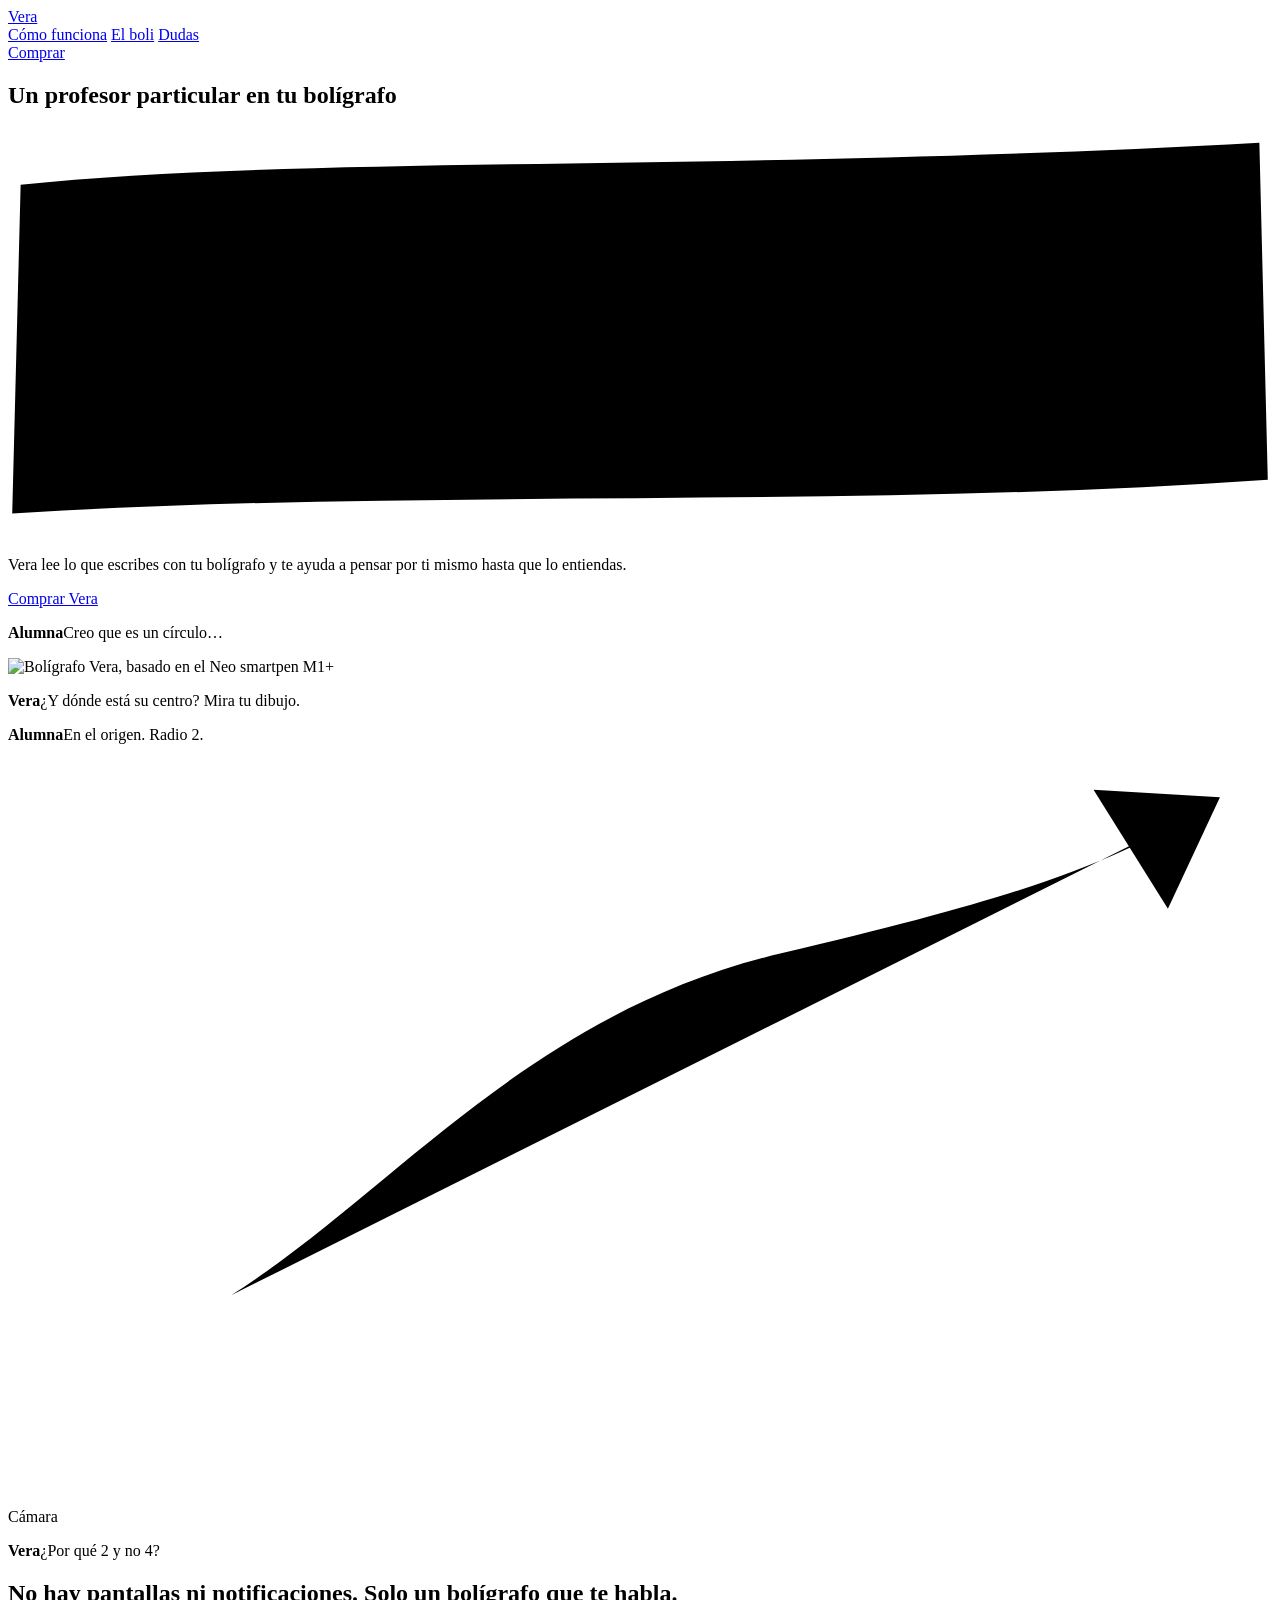
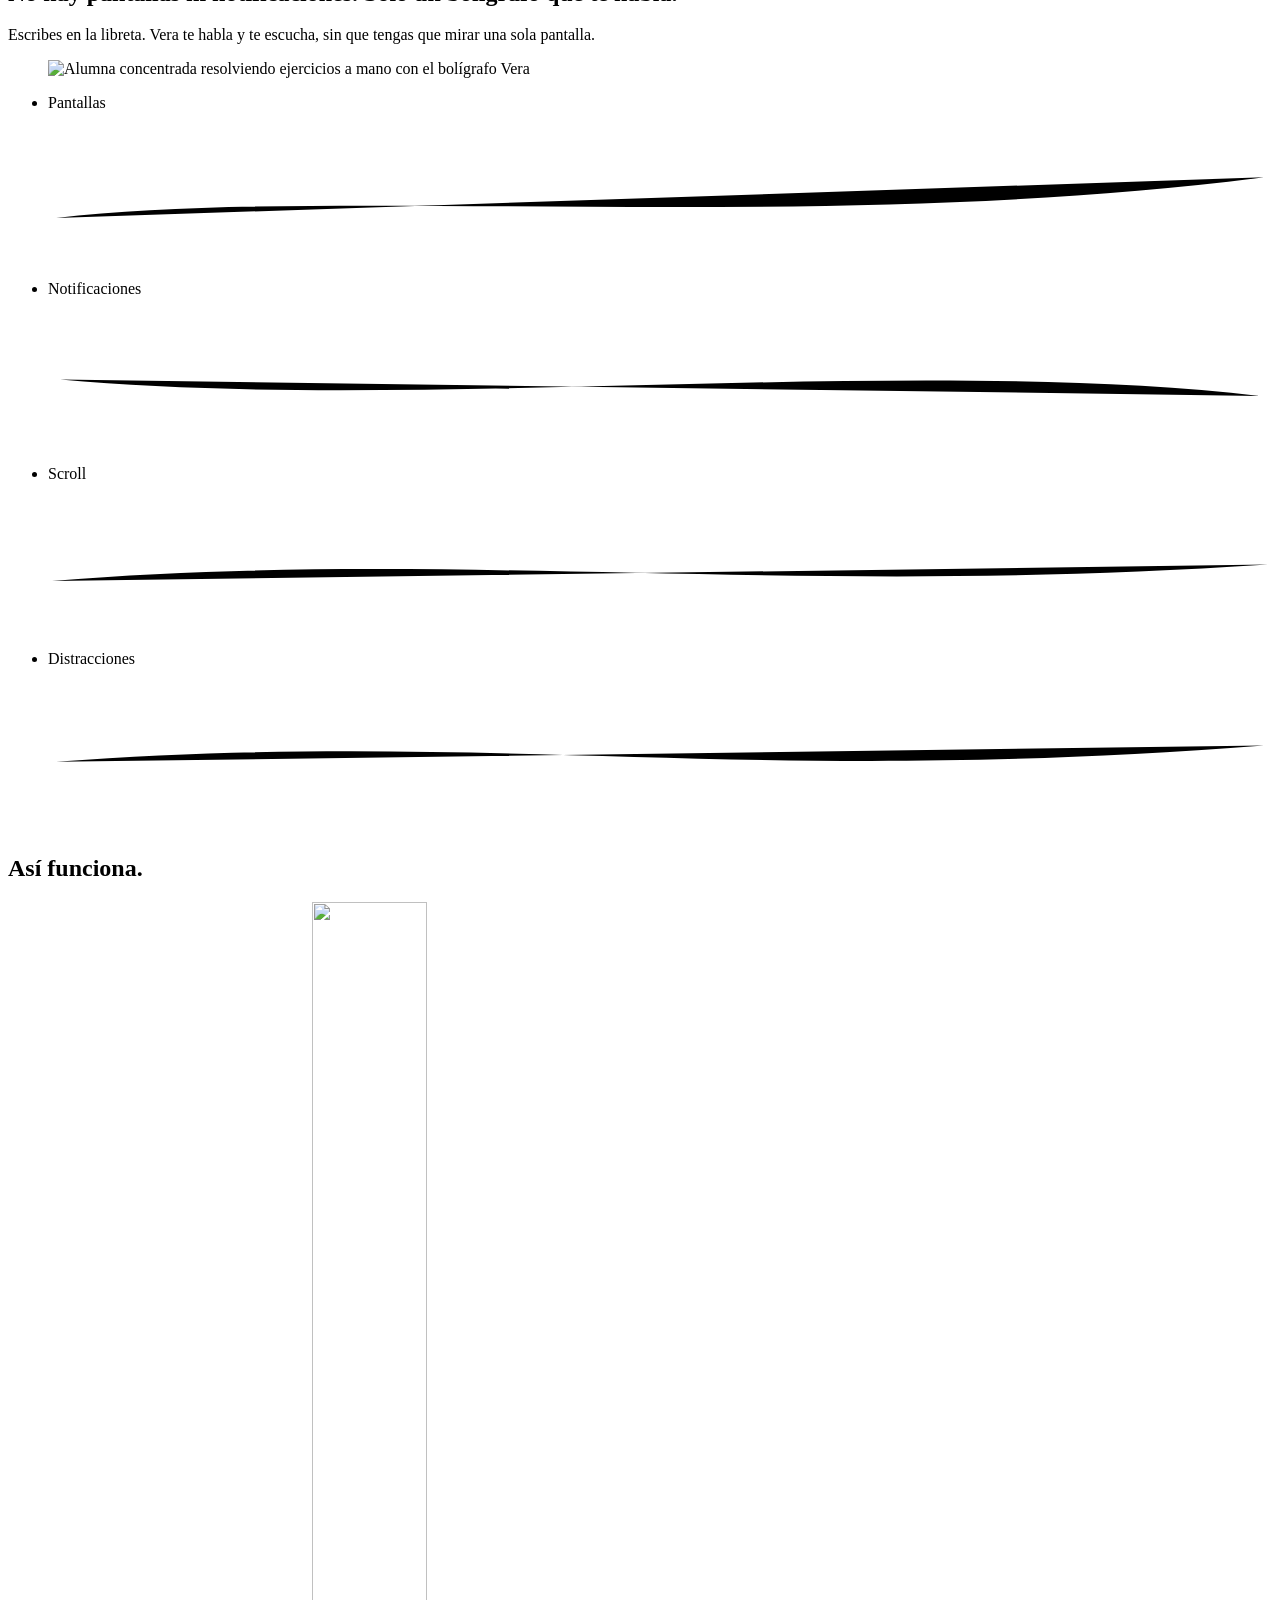
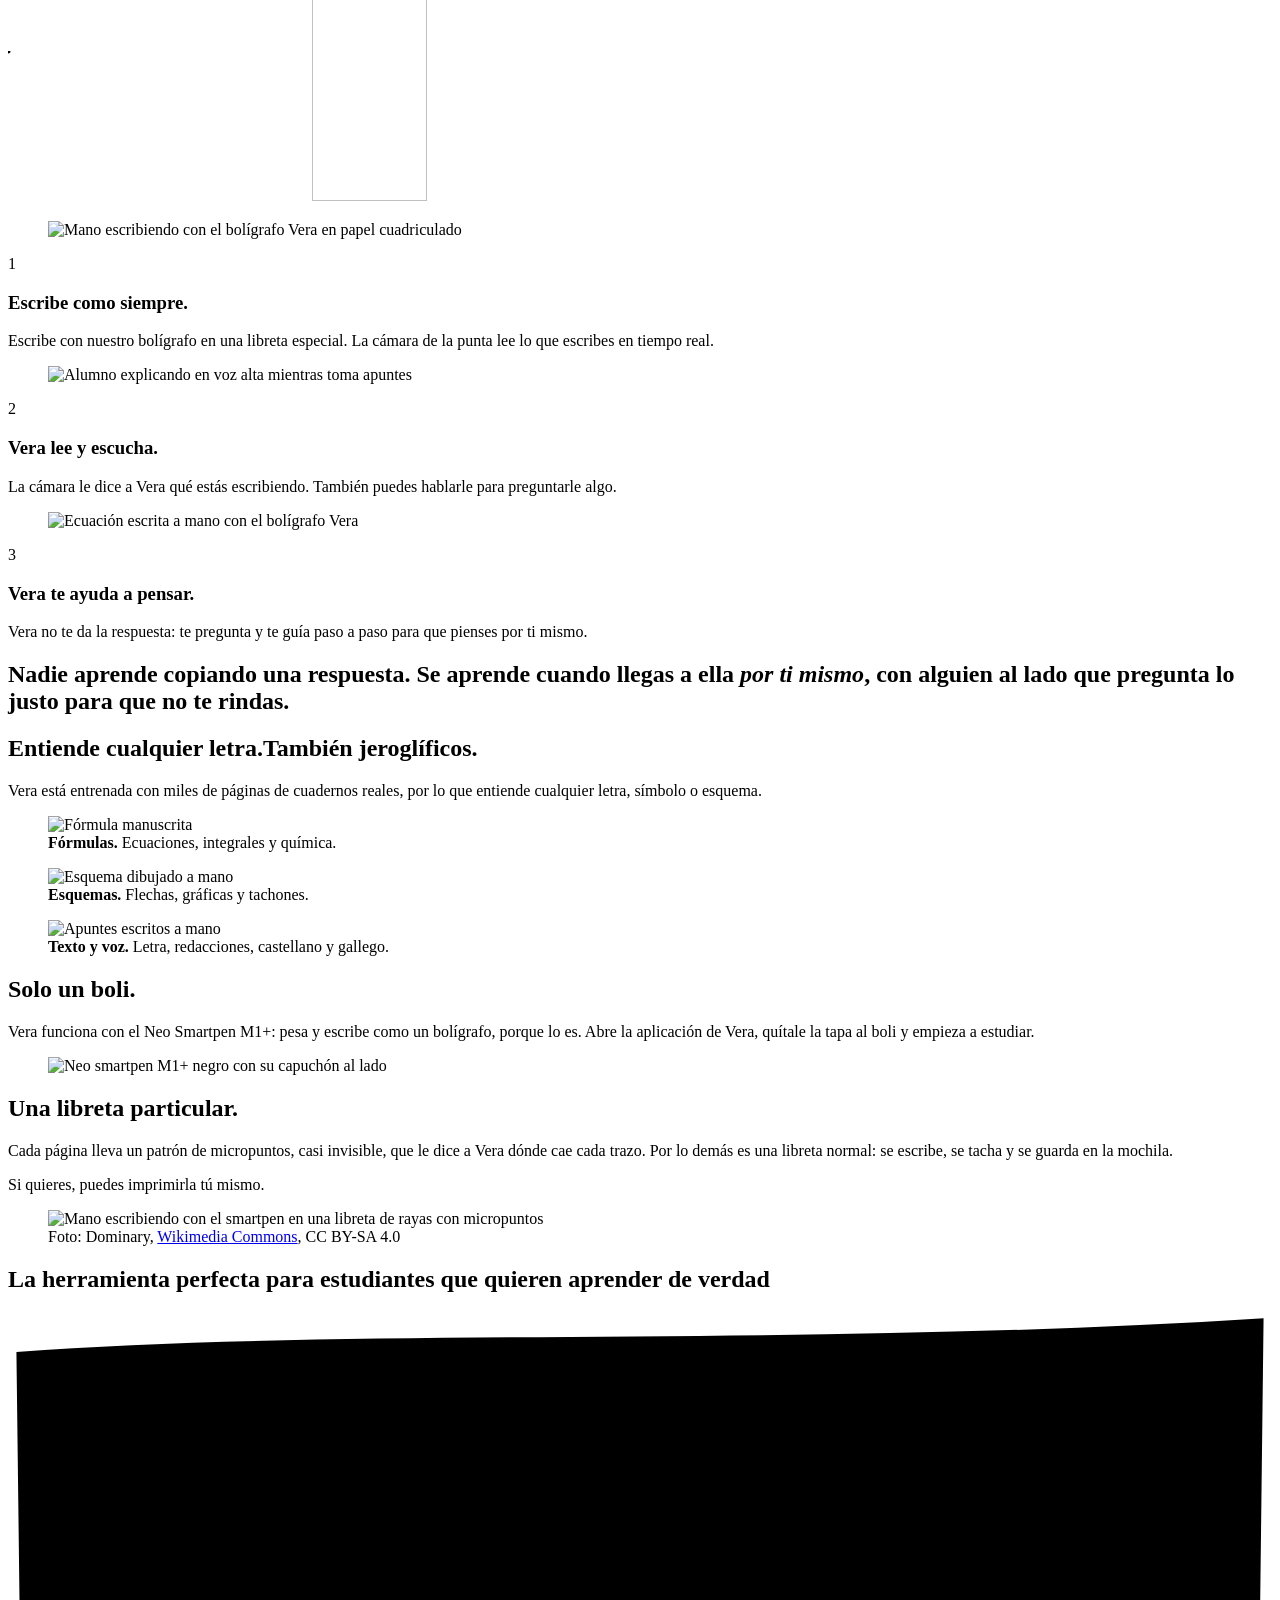
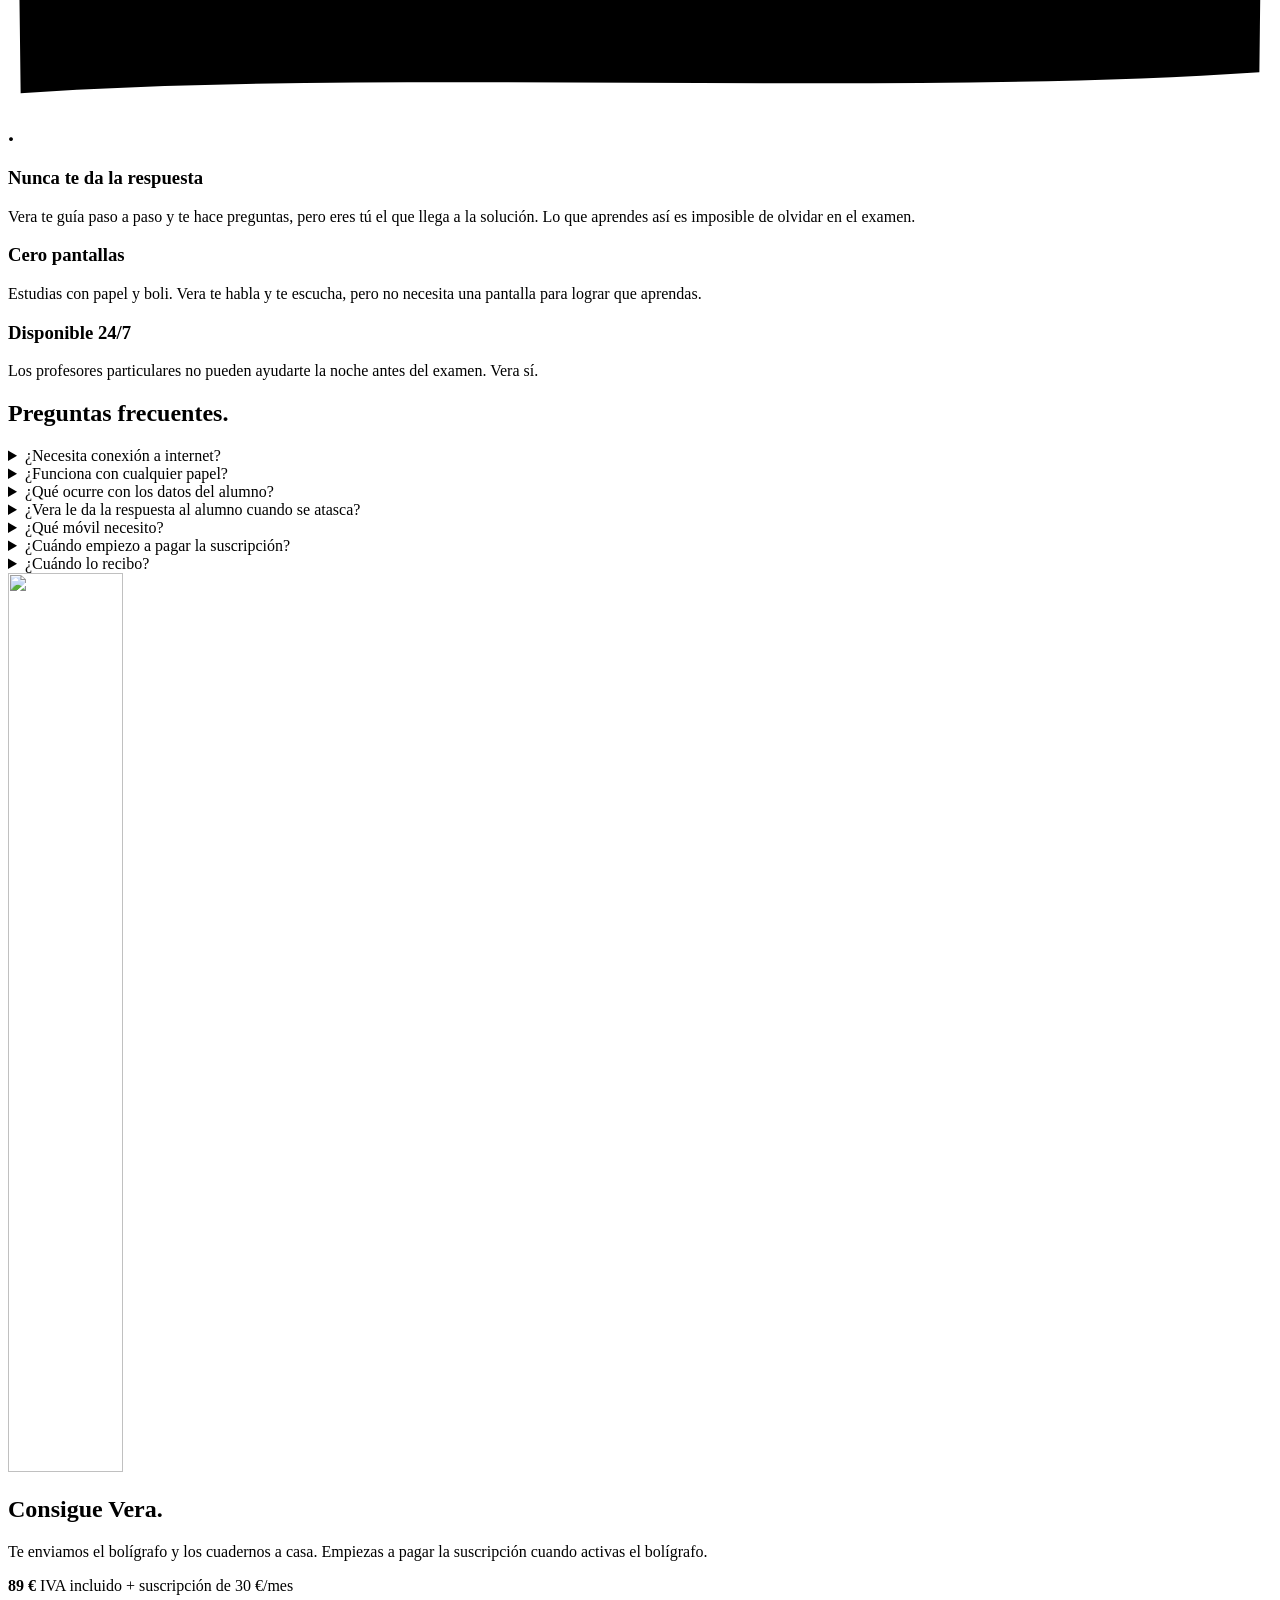
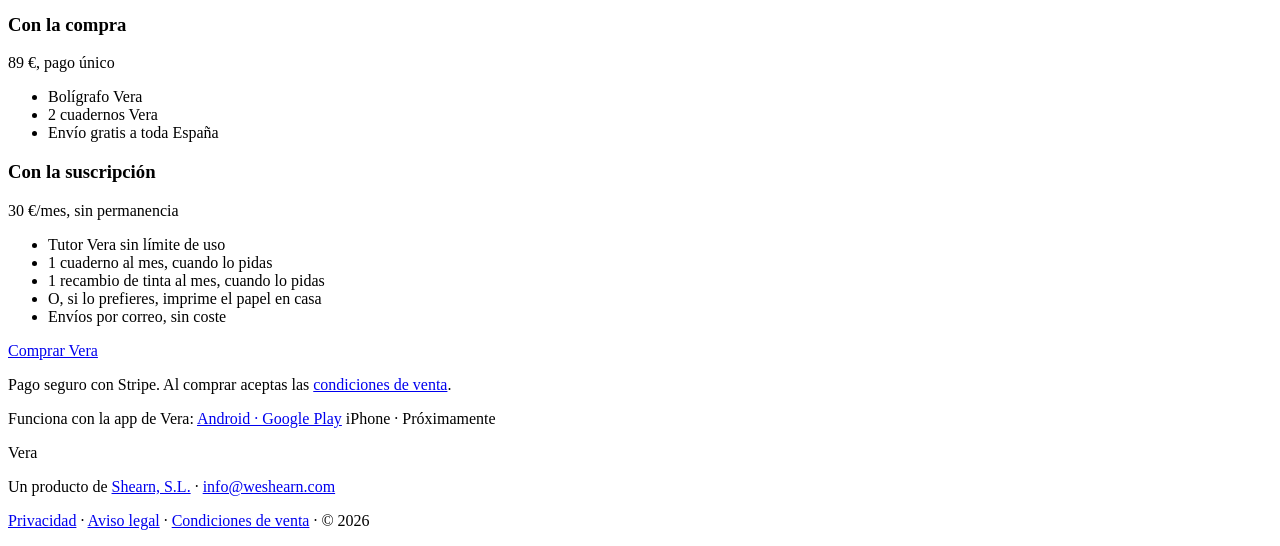
==== commit 59d71ebe: "fix(vera): quita el rótulo PLACEHOLDER de la foto de la libreta La foto de Wikimedia se ve normal, c" ====
--- a/public/vera/index.html
+++ b/public/vera/index.html
@@ -137,7 +137,7 @@
       <p class="print rv">Si quieres, puedes imprimirla tú mismo.</p>
     </div>
     <figure class="rv">
-      <div class="ph"><img src="/vera/img/libreta-neo.jpg" alt="Mano escribiendo con el smartpen en una libreta de rayas con micropuntos" width="1600" height="961" loading="lazy"><span aria-hidden="true">PLACEHOLDER</span></div>
+      <img src="/vera/img/libreta-neo.jpg" alt="Mano escribiendo con el smartpen en una libreta de rayas con micropuntos" width="1600" height="961" loading="lazy">
       <figcaption class="credit">Foto: Dominary, <a href="https://commons.wikimedia.org/wiki/File:Neo_smartpen_capture_what_is_written_on_paper.jpg">Wikimedia Commons</a>, CC BY-SA 4.0</figcaption>
     </figure>
   </section>
